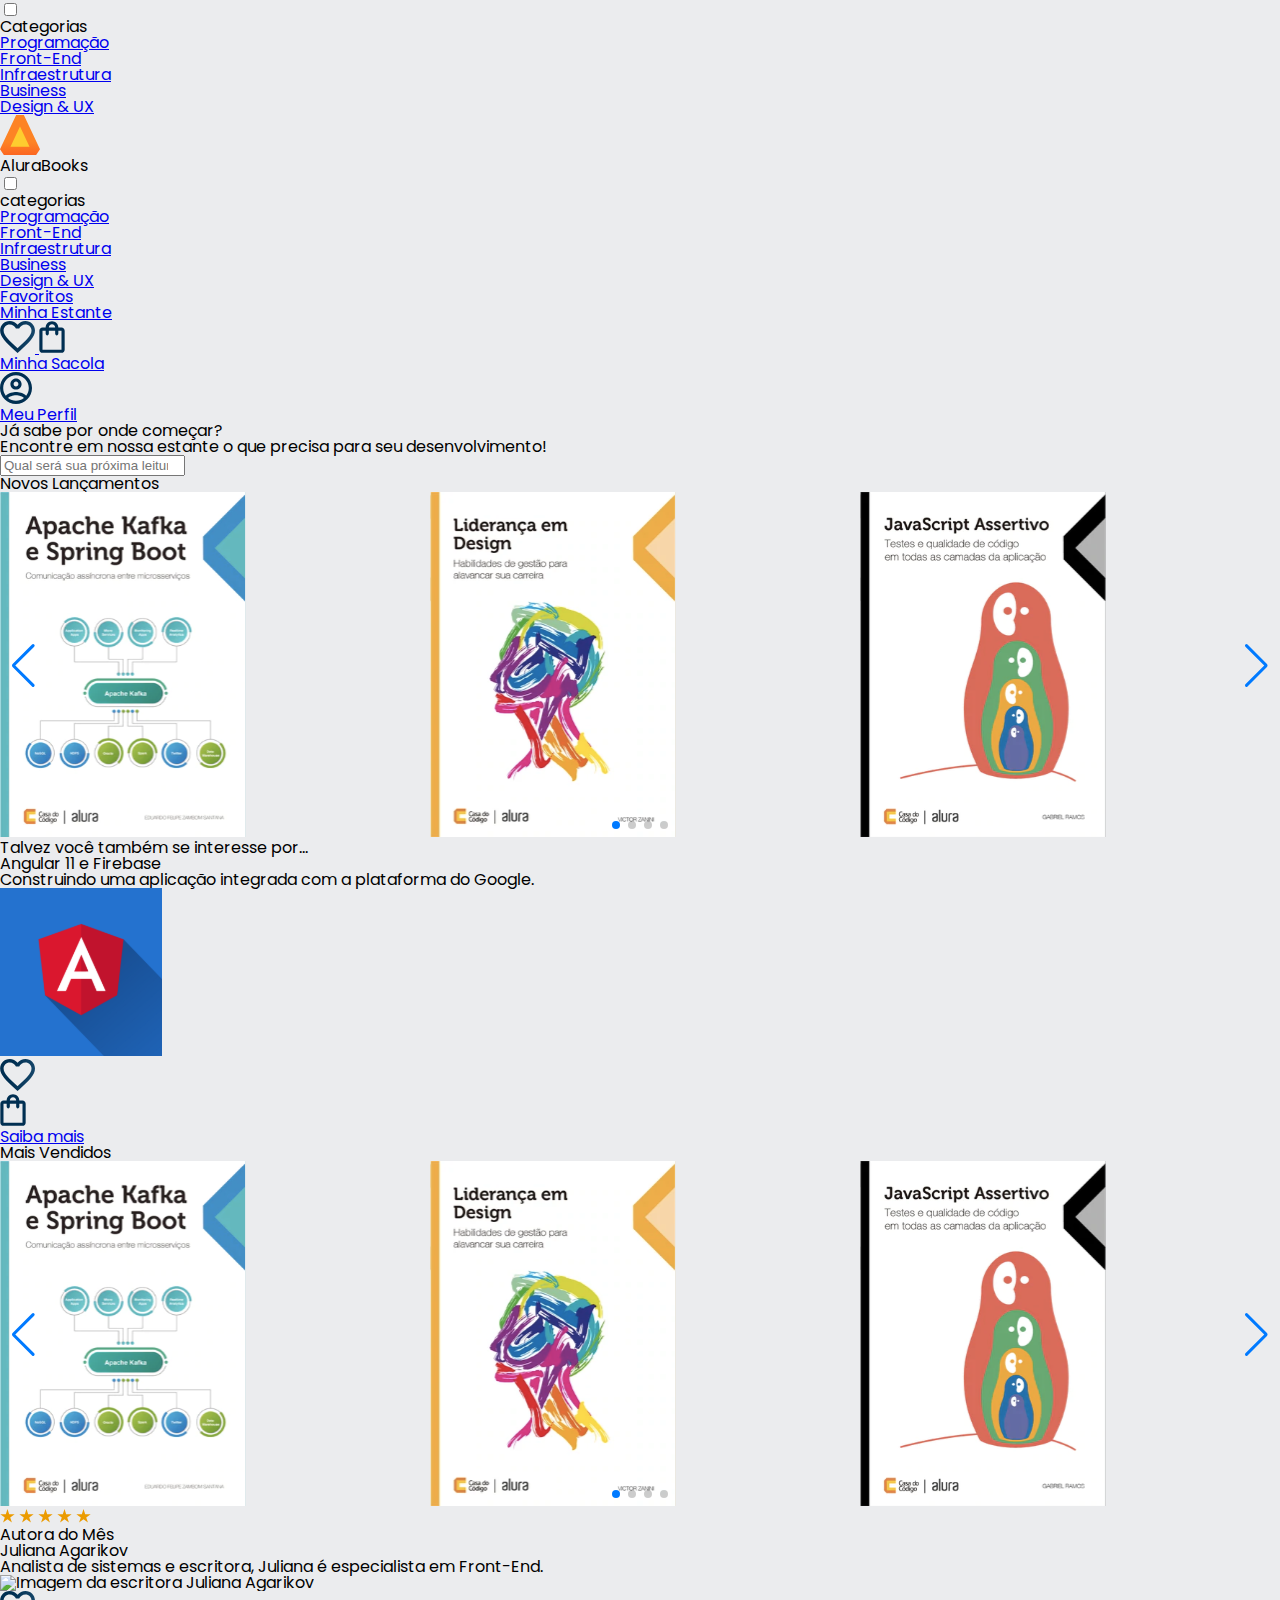
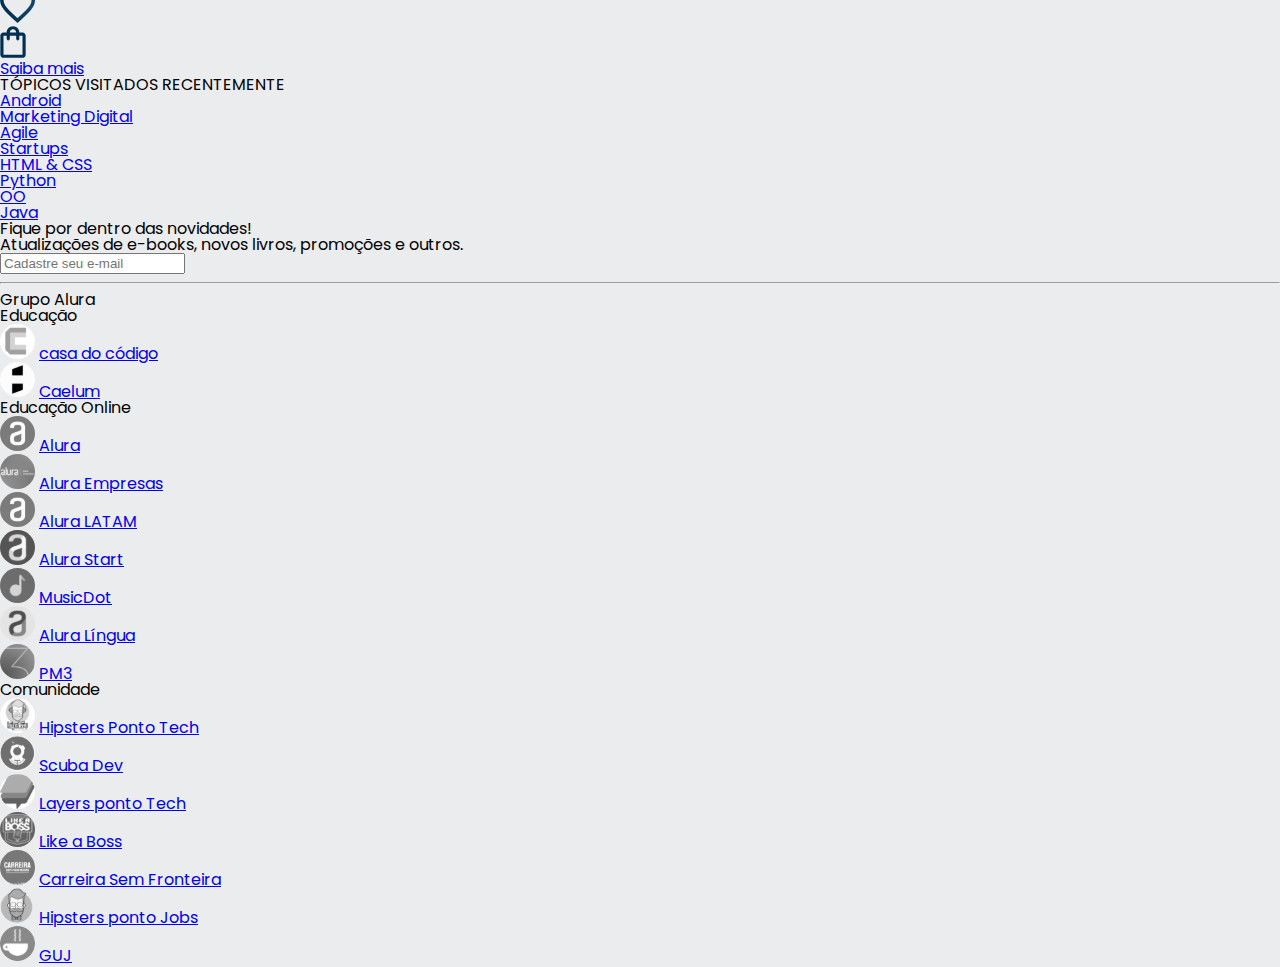
==== index.html @ d38fb6c3 "Projeto Concluído" ====
<!DOCTYPE html>
<html>
  <head>
    <meta charset="UTF-8" />
    <meta name="viewport" content="width=device-width, initial-scale=1.0" />
    <title>AluraBooks</title>
    <link rel="stylesheet" href="reset.css" />
    <link rel="preconnect" href="https://fonts.googleapis.com" />
    <link rel="preconnect" href="https://fonts.gstatic.com" crossorigin />
    <link
      href="https://fonts.googleapis.com/css2?family=Poppins:wght@300;400;500;700&display=swap"
      rel="stylesheet"
    />
    <link
      href="https://fonts.googleapis.com/css2?family=Josefin+Sans:ital,wght@400;700&display=swap"
      rel="stylesheet"
    />
    <link
      rel="stylesheet"
      href="https://cdn.jsdelivr.net/npm/swiper@11/swiper-bundle.min.css"
    />
    <link rel="stylesheet" href="styles.css" />
  </head>

  <body>
    <header class="cabeçalho">
      <div class="container">
        <input type="checkbox" id="menu" class="container__botao" />
        <label for="menu" class="container__rotulo">
          <span class="cabeçalho__menu-hamburguer container__imagem"></span>
        </label>
        <ul class="lista-menu">
          <li class="lista-menu__titulo">Categorias</li>
          <li class="lista-menu__item">
            <a href="#" class="lista-menu__link">Programação</a>
          </li>
          <li class="lista-menu__item">
            <a href="#" class="lista-menu__link">Front-End</a>
          </li>
          <li class="lista-menu__item">
            <a href="#" class="lista-menu__link">Infraestrutura</a>
          </li>
          <li class="lista-menu__item">
            <a href="#" class="lista-menu__link">Business</a>
          </li>
          <li class="lista-menu__item">
            <a href="#" class="lista-menu__link">Design & UX</a>
          </li>
        </ul>
        <img
          src="./assets/Logo.svg"
          alt="Logo da Alurabooks"
          class="container__imagem"
        />
        <h1 class="container__titulo">
          <b class="container__titulo--negrito">Alura</b>Books
        </h1>
      </div>
      <ul class="opções">
        <input type="checkbox" id="opções-menu" class="opções__botão" />
        <label for="opções-menu" class="opções__rotulo">
          <li class="opções__item">categorias</li>
        </label>

        <ul class="lista-menu">
          <li class="lista-menu__item">
            <a href="#" class="lista-menu__link">Programação</a>
          </li>
          <li class="lista-menu__item">
            <a href="#" class="lista-menu__link">Front-End</a>
          </li>
          <li class="lista-menu__item">
            <a href="#" class="lista-menu__link">Infraestrutura</a>
          </li>
          <li class="lista-menu__item">
            <a href="#" class="lista-menu__link">Business</a>
          </li>
          <li class="lista-menu__item">
            <a href="#" class="lista-menu__link">Design & UX</a>
          </li>
        </ul>

        <li class="opções__item">
          <a href="#" class="opções__link">Favoritos</a>
        </li>
        <li class="opções__item">
          <a href="#" class="opções__link">Minha Estante</a>
        </li>
      </ul>

      <div class="container">
        <a href="#">
          <img
            src="./assets/Favoritos.svg"
            alt="Meus favoritos"
            class="container__imagem container__imagem--transparente"
          />
        </a>
        <a href="#" class="container__link">
          <img
            src="./assets/Compras.svg"
            alt="Carrinhos de compras"
            class="container__imagem"
          />
          <p class="container__texto">Minha Sacola</p>
        </a>
        <a href="#" class="container__link">
          <img
            src="./assets/Usuario.svg"
            alt="Meu perfil"
            class="container__imagem"
          />
          <p class="container__texto">Meu Perfil</p>
        </a>
      </div>
    </header>
    <section class="banner">
      <h2 class="banner__titulo">Já sabe por onde começar?</h2>
      <p class="banner__texto">
        Encontre em nossa estante o que precisa para seu desenvolvimento!
      </p>
      <input
        type="search"
        class="banner__pesquisa"
        placeholder="Qual será sua próxima leitura?"
        id=""
      />
    </section>
    <section class="carrossel">
      <h2 class="carrossel__titulo">Novos Lançamentos</h2>
      <!-- Slider main container -->
      <div class="carrossel__container">
        <div class="swiper">
          <!-- Additional required wrapper -->
          <!-- If we need pagination -->
          <div class="swiper-pagination"></div>
          <div class="swiper-wrapper">
            <!-- Slides -->
            <div class="swiper-slide">
              <img
                src="./assets/ApacheKafka.svg"
                alt="Livro Apache Kafka e Spring Boot da AluraBooks"
              />
            </div>
            <div class="swiper-slide">
              <img
                src="./assets/Liderança.svg"
                alt="Livro Liderança em design da AluraBooks"
              />
            </div>
            <div class="swiper-slide">
              <img
                src="./assets/Javascript.svg"
                alt="Livro Javascript Assertivo da AluraBooks"
              />
            </div>
            <div class="swiper-slide">
              <img
                src="./assets/Guia Front-end.svg"
                alt="Livro Guia Front-End"
              />
            </div>
            <div class="swiper-slide">
              <img
                src="./assets/Portugol.svg"
                alt="Livro Logica da Programação com Portugol da AluraBooks"
              />
            </div>
            <div class="swiper-slide">
              <img
                src="./assets/Acessibilidade.svg"
                alt="Livro Acessibilidade na web da AluraBooks"
              />
            </div>
          </div>

          <!-- If we need navigation buttons -->
          <div class="swiper-button-prev"></div>
          <div class="swiper-button-next"></div>
        </div>

        <div class="card">
          <!-- 1ª Linha -->
          <div class="card__descrição">
            <!-- 1ª Coluna -->
            <div class="descrição">
              <h3 class="descrição__titulo">
                Talvez você também se interesse por...
              </h3>
              <h2 class="descrição__titulo-livro">Angular 11 e Firebase</h2>
              <p class="descrição__texto">
                Construindo uma aplicação integrada com a plataforma do Google.
              </p>
            </div>
            <!-- 2ª Coluna -->
            <img class="descrição__imagem" src="./assets/Angular.svg" alt="" />
          </div>

          <!-- 2ª Linha -->
          <div class="card__botões">
            <!-- 1ª coluna -->
            <ul class="botões">
              <li class="botões__item">
                <img src="./assets/Favoritos.svg" alt="Favoritar Livro" />
              </li>

              <li class="botões__item">
                <img
                  src="./assets/Compras.svg"
                  alt="Adicionar no Carrinho de Compras"
                />
              </li>
            </ul>
            <!-- 2ª Coluna -->
            <a href="#" class="botões__ancora">Saiba mais</a>
          </div>
        </div>
      </div>
    </section>

    <section class="carrossel">
      <h2 class="carrossel__titulo">Mais Vendidos</h2>
      <!-- Slider main container -->
      <div class="F">
        <div class="swiper">
          <!-- Additional required wrapper -->
          <!-- If we need pagination -->
          <div class="swiper-pagination"></div>
          <div class="swiper-wrapper">
            <!-- Slides -->
            <div class="swiper-slide">
              <img
                src="./assets/ApacheKafka.svg"
                alt="Livro Apache Kafka e Spring Boot da AluraBooks"
              />
            </div>
            <div class="swiper-slide">
              <img
                src="./assets/Liderança.svg"
                alt="Livro Liderança em design da AluraBooks"
              />
            </div>
            <div class="swiper-slide">
              <img
                src="./assets/Javascript.svg"
                alt="Livro Javascript Assertivo da AluraBooks"
              />
            </div>
            <div class="swiper-slide">
              <img
                src="./assets/Guia Front-end.svg"
                alt="Livro Guia Front-End"
              />
            </div>
            <div class="swiper-slide">
              <img
                src="./assets/Portugol.svg"
                alt="Livro Logica da Programação com Portugol da AluraBooks"
              />
            </div>
            <div class="swiper-slide">
              <img
                src="./assets/Acessibilidade.svg"
                alt="Livro Acessibilidade na web da AluraBooks"
              />
            </div>
          </div>

          <!-- If we need navigation buttons -->
          <div class="swiper-button-prev"></div>
          <div class="swiper-button-next"></div>
        </div>

        <div class="card">
          <!-- 1ª Linha -->
          <div class="card__descrição">
            <!-- 1ª Coluna -->
            <div class="descrição">
              <img src="./assets/Estrelinhas.svg" alt="Avaliação 5 estrelas" />
              <h3 class="descrição__titulo">Autora do Mês</h3>
              <h2 class="descrição__titulo-livro">Juliana Agarikov</h2>
              <p class="descrição__texto">
                Analista de sistemas e escritora, Juliana é especialista em
                Front-End.
              </p>
            </div>
            <!-- 2ª Coluna -->
            <img
              class="descrição__imagem"
              src="./assets/Escritora.svg"
              alt="Imagem da  escritora Juliana Agarikov"
            />
          </div>

          <!-- 2ª Linha -->
          <div class="card__botões">
            <!-- 1ª coluna -->
            <ul class="botões">
              <li class="botões__item">
                <img src="./assets/Favoritos.svg" alt="Favoritar Livro" />
              </li>

              <li class="botões__item">
                <img
                  src="./assets/Compras.svg"
                  alt="Adicionar no Carrinho de Compras"
                />
              </li>
            </ul>
            <!-- 2ª Coluna -->
            <a href="#" class="botões__ancora">Saiba mais</a>
          </div>
        </div>
      </div>
    </section>

    <section class="tópicos">
      <h2 class="tópicos__titulo">TÓPICOS VISITADOS RECENTEMENTE</h2>
      <ul class="tópicos__lista">
        <li class="tópicos__item">
          <a href="#" class="tópicos__link">Android</a>
        </li>
        <li class="tópicos__item">
          <a href="#" class="tópicos__link">Marketing Digital</a>
        </li>
        <li class="tópicos__item">
          <a href="#" class="tópicos__link">Agile</a>
        </li>
        <li class="tópicos__item">
          <a href="#" class="tópicos__link">Startups</a>
        </li>
        <li class="tópicos__item">
          <a href="#" class="tópicos__link">HTML & CSS</a>
        </li>
        <li class="tópicos__item">
          <a href="#" class="tópicos__link">Python</a>
        </li>
        <li class="tópicos__item"><a href="#" class="tópicos__link">OO</a></li>
        <li class="tópicos__item">
          <a href="#" class="tópicos__link">Java</a>
        </li>
      </ul>
    </section>
    <section class="contato">
      <div class="contato__descrição">
        <h2 class="contato__titulo">Fique por dentro das novidades!</h2>
        <p class="contato__texto">
          Atualizações de e-books, novos livros, promoções e outros.
        </p>
      </div>
      <input
        type="email"
        class="contato__email"
        placeholder="Cadastre seu e-mail"
      />
    </section>

    <hr />
    <footer class="rodapé">
      <h2 class="rodapé__titulo">Grupo Alura</h2>
      <ul class="lista-rodapé">
        <li class="lista-rodapé__titulo">Educação</li>
        <li class="lista-rodapé__item">
          <img src="./assets/CasaDoCodigo.svg" alt="logo da casa do codigo" />
          <a href="#" class="lista-rodapé__link">casa do código</a>
        </li>

        <li class="lista-rodapé__item">
          <img src="./assets/Caelum.svg" alt="logo da Caelum" />
          <a href="#" class="lista-rodapé__link">Caelum</a>
        </li>
      </ul>

      <ul class="lista-rodapé">
        <li class="lista-rodapé__titulo">Educação Online</li>
        <li class="lista-rodapé__item">
          <img src="./assets/Alura.svg" alt="logo da Alura" />
          <a href="#" class="lista-rodapé__link">Alura</a>
        </li>

        <li class="lista-rodapé__item">
          <img src="./assets/AluraEmpresas.svg" alt="logo da Alura Empresas" />
          <a href="#" class="lista-rodapé__link">Alura Empresas</a>
        </li>

        <li class="lista-rodapé__item">
          <img src="./assets/AluraLATAM.svg" alt="logo da Alura LATAM" />
          <a href="#" class="lista-rodapé__link">Alura LATAM</a>
        </li>

        <li class="lista-rodapé__item">
          <img src="./assets/AluraStart.svg" alt="logo da Alura Start" />
          <a href="#" class="lista-rodapé__link">Alura Start</a>
        </li>

        <li class="lista-rodapé__item">
          <img src="./assets/MusicDot.svg" alt="logo da MusicDot" />
          <a href="#" class="lista-rodapé__link">MusicDot</a>
        </li>

        <li class="lista-rodapé__item">
          <img src="./assets/AluraLingua.svg" alt="logo da Alura Língua" />
          <a href="#" class="lista-rodapé__link">Alura Língua</a>
        </li>

        <li class="lista-rodapé__item">
          <img src="./assets/PM3.svg" alt="logo da PM3" />
          <a href="#" class="lista-rodapé__link">PM3</a>
        </li>
      </ul>

      <ul class="lista-rodapé">
        <li class="lista-rodapé__titulo">Comunidade</li>

        <li class="lista-rodapé__item">
          <img
            src="./assets/HipstersTech.svg"
            alt="logo da Hipsters Ponto Tech"
          />
          <a href="#" class="lista-rodapé__link">Hipsters Ponto Tech</a>
        </li>

        <li class="lista-rodapé__item">
          <img src="./assets/ScubaDev.svg" alt="logo da Scuba Dev" />
          <a href="#" class="lista-rodapé__link">Scuba Dev</a>
        </li>

        <li class="lista-rodapé__item">
          <img src="./assets/LayersTech.svg" alt="logo da Layers ponto Tech" />
          <a href="#" class="lista-rodapé__link">Layers ponto Tech</a>
        </li>

        <li class="lista-rodapé__item">
          <img src="./assets/LikeABoss.svg" alt="logo da Like a Boss" />
          <a href="#" class="lista-rodapé__link">Like a Boss</a>
        </li>

        <li class="lista-rodapé__item">
          <img
            src="./assets/CarreiraSemFronteira.svg"
            alt="logo da Carreira Sem Fronteira"
          />
          <a href="#" class="lista-rodapé__link">Carreira Sem Fronteira</a>
        </li>

        <li class="lista-rodapé__item">
          <img
            src="./assets/HipstersJobs.svg"
            alt="logo da Hipsters ponto Jobs"
          />
          <a href="#" class="lista-rodapé__link">Hipsters ponto Jobs</a>
        </li>

        <li class="lista-rodapé__item">
          <img src="./assets/GUJ.svg" alt="logo da GUJ" />
          <a href="#" class="lista-rodapé__link">GUJ</a>
        </li>
      </ul>
    </footer>

    <script src="https://cdn.jsdelivr.net/npm/swiper@11/swiper-bundle.min.js"></script>
    <script>
      const swiper = new Swiper('.swiper', {
        spaceBetween: 10,
        slidesPerView: 3,
        pagination: {
          el: '.swiper-pagination',
          type: 'bullets'
        }
      })
    </script>
  </body>
</html>
---- styles.css ----
@import url('./styles/header.css');
@import url('./styles/banner.css');
@import url('./styles/carrossel.css');
@import url('./styles/topicos.css');
@import url('./styles/contato.css');
@import url('./styles/rodapé.css');

:root {
  --cor-de-fundo: #ebecee;
  --branco: #ffffff;
  --laranja: #eb9b00;
  --azul-degrade: linear-gradient(97.54deg, #002f52 35.49%, #326589 165.37%);
  --azul: #002f52;
  --preto: #000000;
  --cinza: #474646;
  --cinza-claro: #858585;
  --fonte-principal: 'Poppins', sans-serif;
  --fonte-secundaria: 'josefin Sans', sans-serif;
}

body {
  background-color: var(--cor-de-fundo);
  font-family: var(--fonte-principal);
  font-size: 16px;
  font-weight: 400;
}
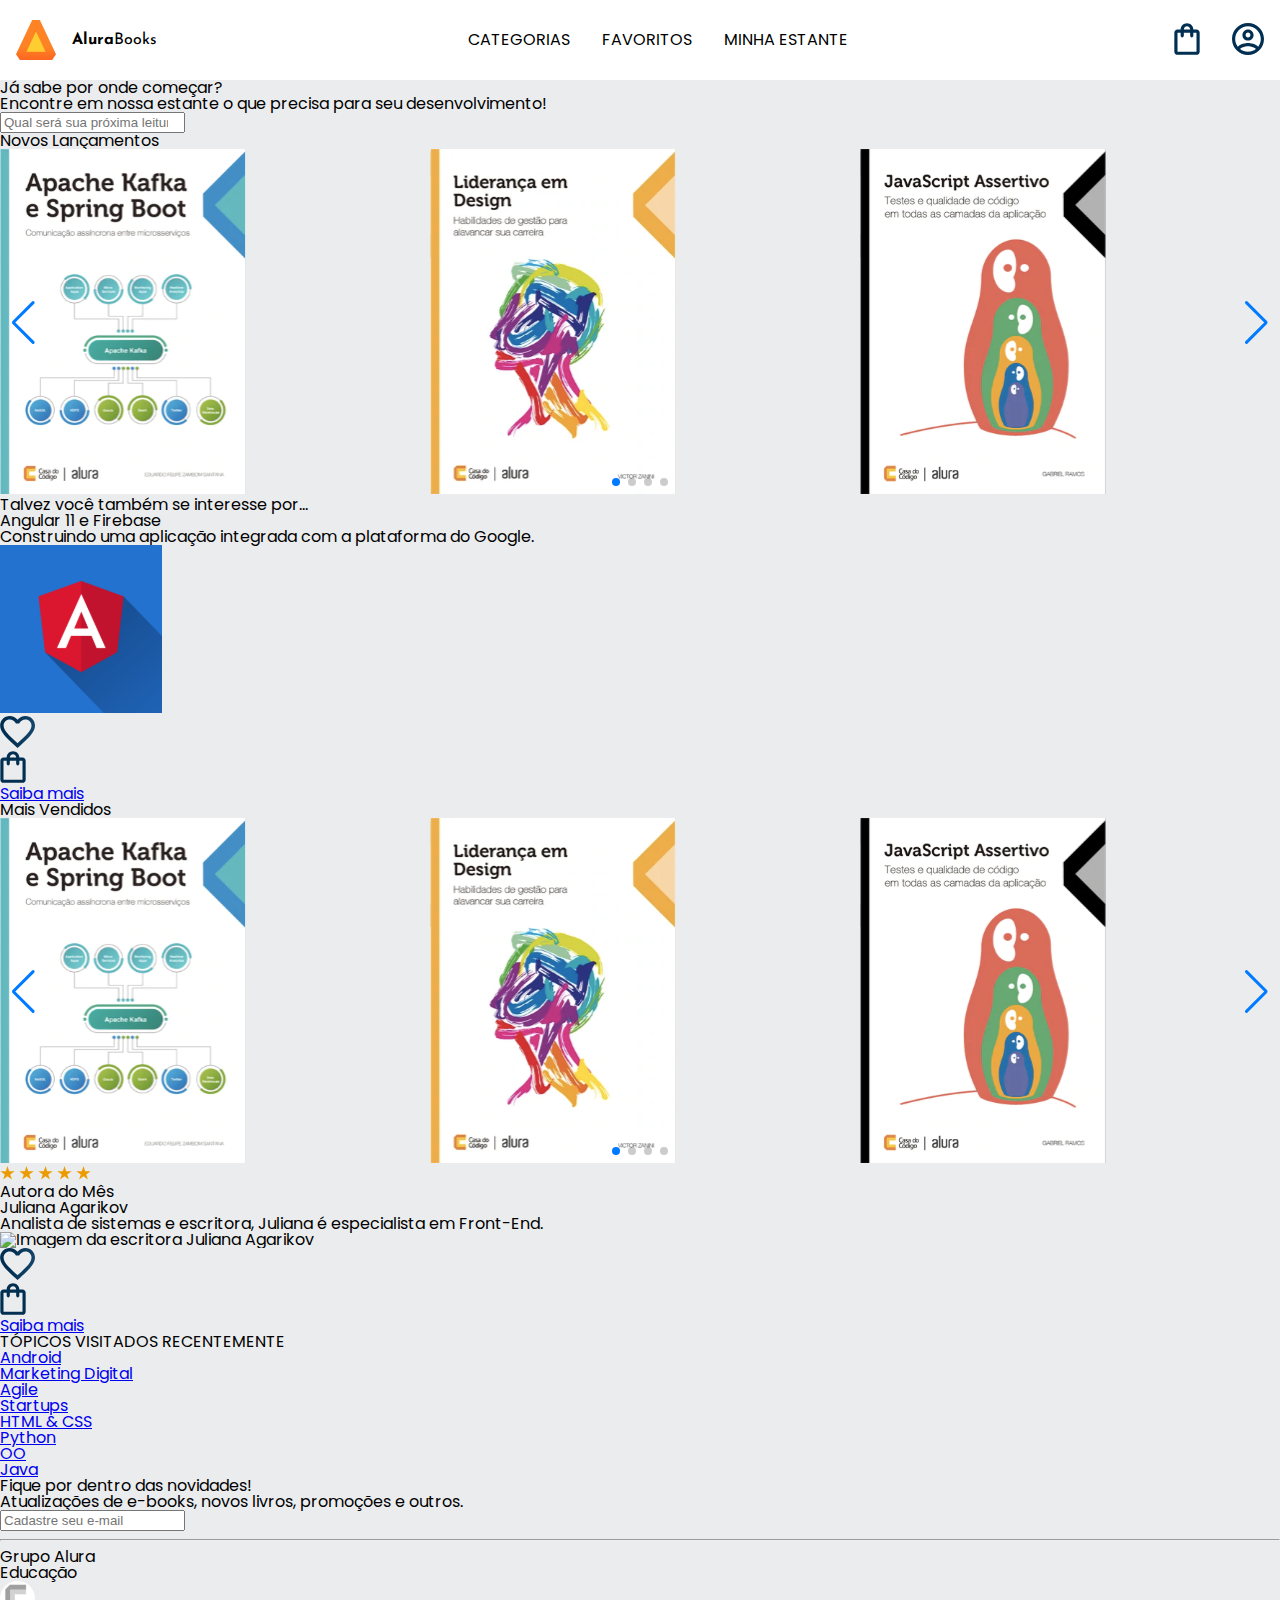
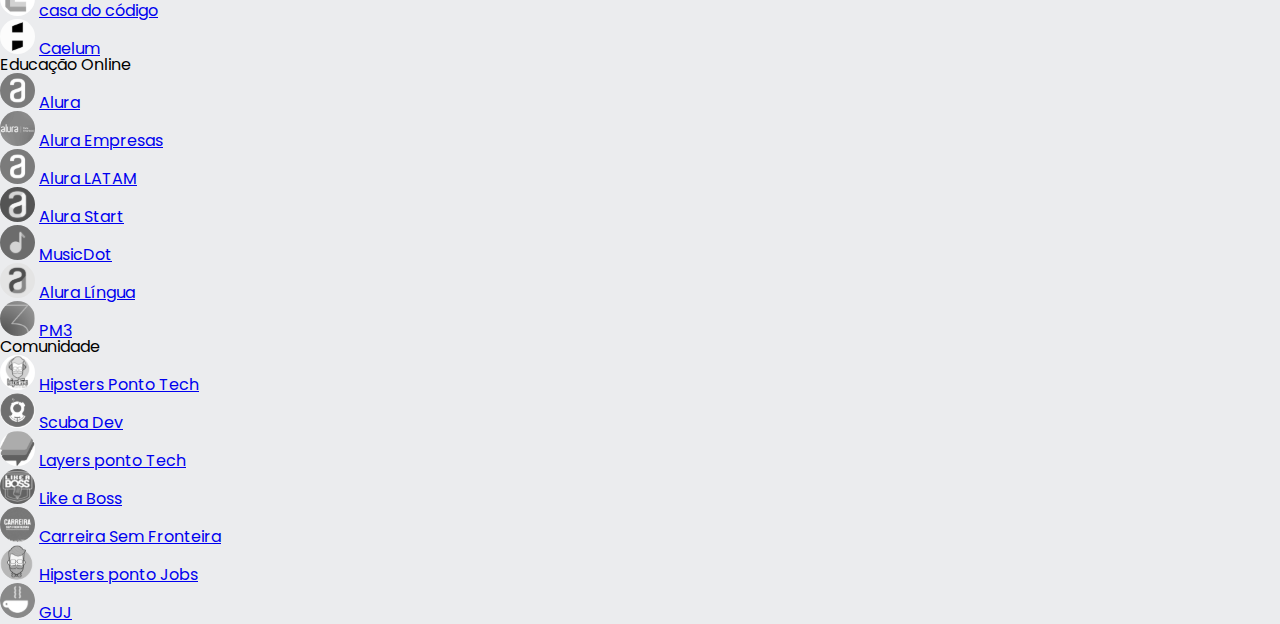
==== commit 83f6cc51: "1.0.3 ajuste no html" ====
--- a/index.html
+++ b/index.html
@@ -4,7 +4,7 @@
     <meta charset="UTF-8" />
     <meta name="viewport" content="width=device-width, initial-scale=1.0" />
     <title>AluraBooks</title>
-    <link rel="stylesheet" href="reset.css" />
+    <link rel="stylesheet" href="./reset.css" />
     <link rel="preconnect" href="https://fonts.googleapis.com" />
     <link rel="preconnect" href="https://fonts.gstatic.com" crossorigin />
     <link
@@ -19,7 +19,7 @@
       rel="stylesheet"
       href="https://cdn.jsdelivr.net/npm/swiper@11/swiper-bundle.min.css"
     />
-    <link rel="stylesheet" href="styles.css" />
+    <link rel="stylesheet" href="./styles.css" />
   </head>
 
   <body>
@@ -221,7 +221,7 @@
     <section class="carrossel">
       <h2 class="carrossel__titulo">Mais Vendidos</h2>
       <!-- Slider main container -->
-      <div class="F">
+      <div class="carrossel__container">
         <div class="swiper">
           <!-- Additional required wrapper -->
           <!-- If we need pagination -->
--- a/styles.css
+++ b/styles.css
@@ -1,9 +1,9 @@
-@import url('./styles/header.css');
-@import url('./styles/banner.css');
-@import url('./styles/carrossel.css');
-@import url('./styles/topicos.css');
-@import url('./styles/contato.css');
-@import url('./styles/rodapé.css');
+@import url('/Styles/header.css');
+@import url('/styles/banner.css');
+@import url('/styles/carrossel.css');
+@import url('/styles/topicos.css');
+@import url('/styles/contato.css');
+@import url('/styles/rodapé.css');
 
 :root {
   --cor-de-fundo: #ebecee;
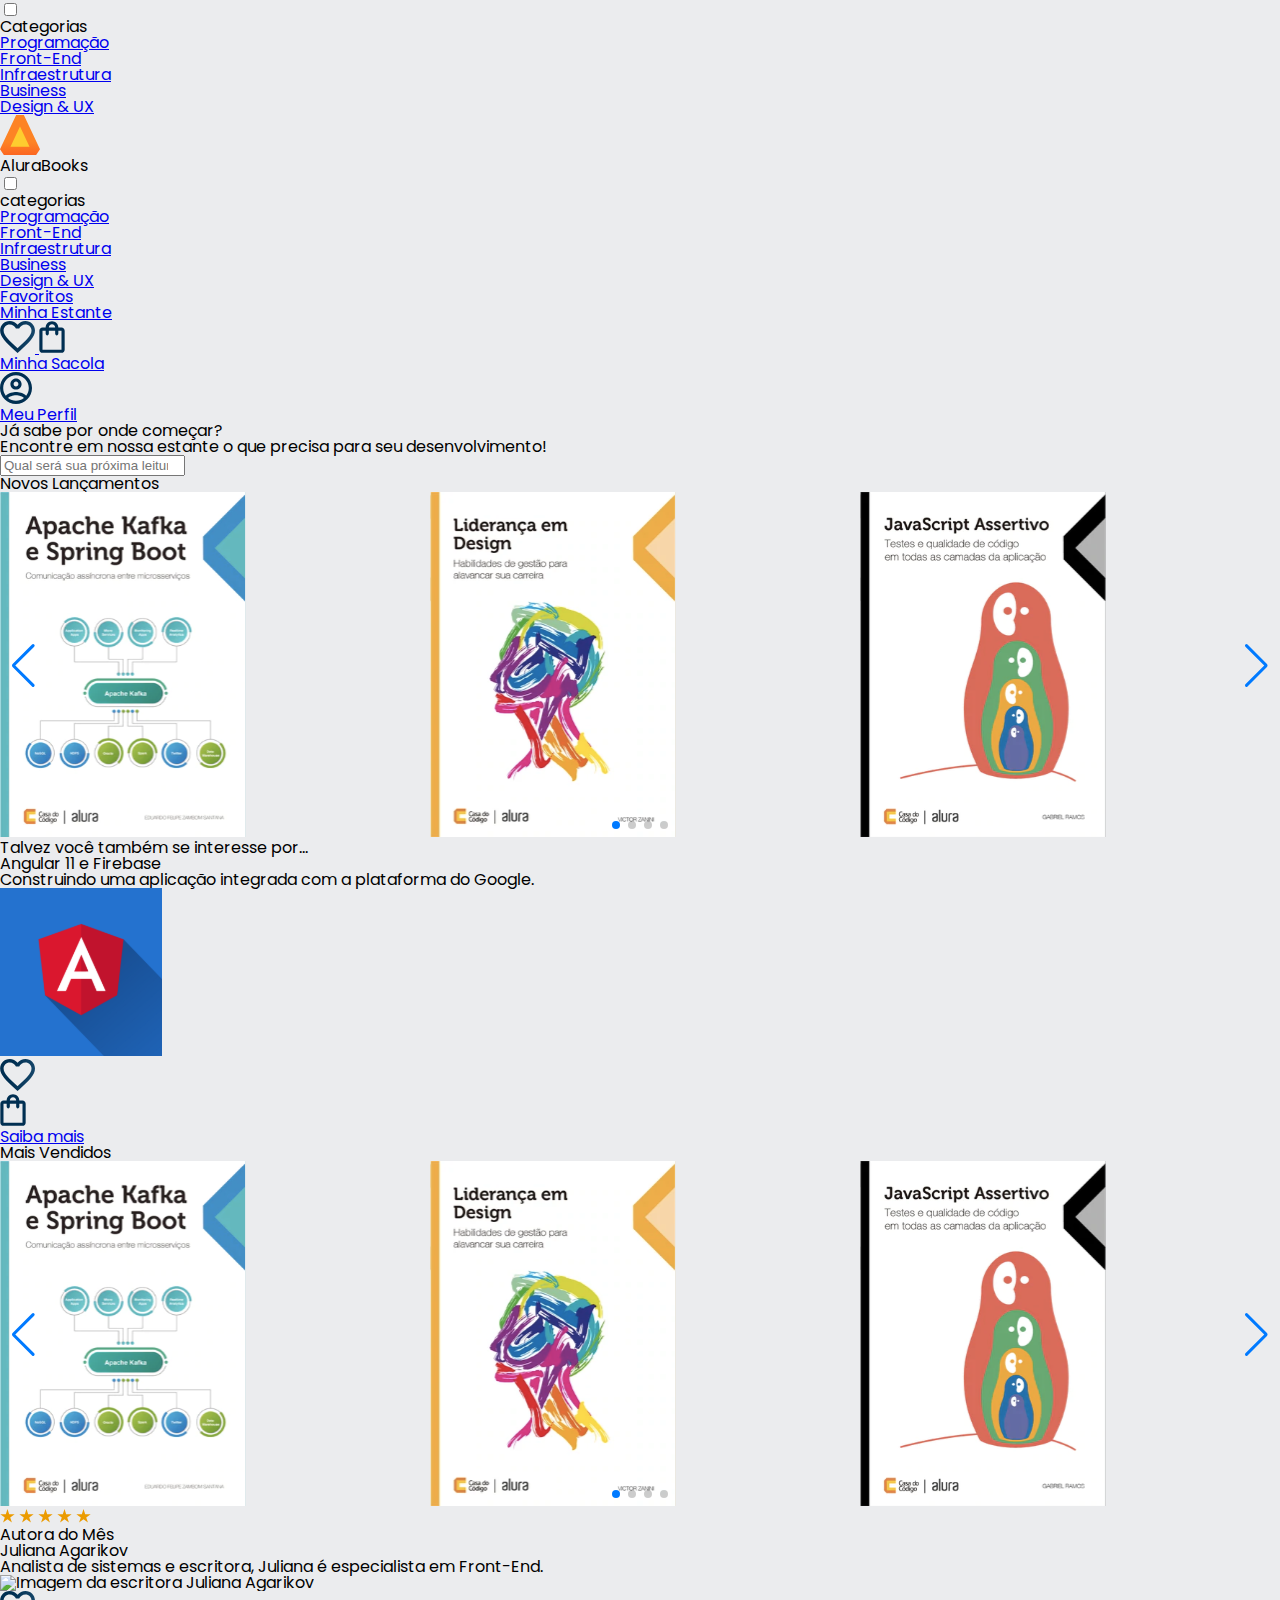
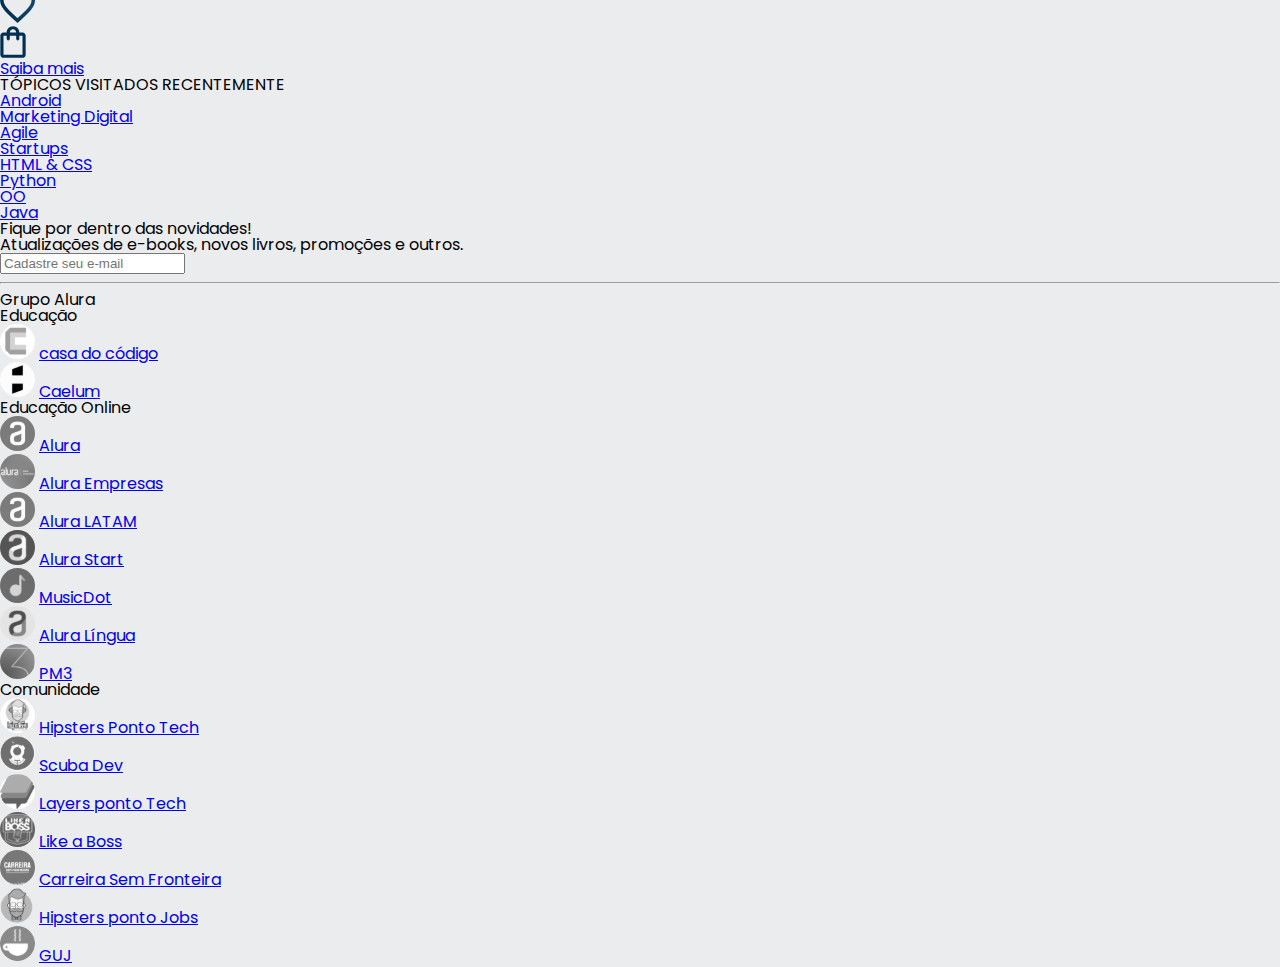
==== commit b31952fa: "1.0.5 once more" ====
--- a/index.html
+++ b/index.html
@@ -1,25 +1,15 @@
 <!DOCTYPE html>
 <html>
   <head>
-    <meta charset="UTF-8" />
-    <meta name="viewport" content="width=device-width, initial-scale=1.0" />
+    <meta charset="UTF-8">
+    <meta name="viewport" content="width=device-width, initial-scale=1.0">
     <title>AluraBooks</title>
-    <link rel="stylesheet" href="./reset.css" />
-    <link rel="preconnect" href="https://fonts.googleapis.com" />
-    <link rel="preconnect" href="https://fonts.gstatic.com" crossorigin />
-    <link
-      href="https://fonts.googleapis.com/css2?family=Poppins:wght@300;400;500;700&display=swap"
-      rel="stylesheet"
-    />
-    <link
-      href="https://fonts.googleapis.com/css2?family=Josefin+Sans:ital,wght@400;700&display=swap"
-      rel="stylesheet"
-    />
-    <link
-      rel="stylesheet"
-      href="https://cdn.jsdelivr.net/npm/swiper@11/swiper-bundle.min.css"
-    />
-    <link rel="stylesheet" href="./styles.css" />
+    <link rel="stylesheet" href="reset.css">
+    <link rel="preconnect" href="https://fonts.googleapis.com">
+    <link rel="preconnect" href="https://fonts.gstatic.com" crossorigin>
+    <link href="https://fonts.googleapis.com/css2?family=Poppins:wght@300;400;500;700&display=swap" rel="stylesheet">
+    <link rel="stylesheet" href="https://cdn.jsdelivr.net/npm/swiper@11/swiper-bundle.min.css"/>
+    <link rel="stylesheet" href="styles.css">
   </head>
 
   <body>
--- a/styles.css
+++ b/styles.css
@@ -1,9 +1,9 @@
-@import url('/Styles/header.css');
-@import url('/styles/banner.css');
-@import url('/styles/carrossel.css');
-@import url('/styles/topicos.css');
-@import url('/styles/contato.css');
-@import url('/styles/rodapé.css');
+@import url('styles/header.css');
+@import url('styles/banner.css');
+@import url('styles/carrossel.css');
+@import url('styles/topicos.css');
+@import url('styles/contato.css');
+@import url('styles/rodapé.css');
 
 :root {
   --cor-de-fundo: #ebecee;
